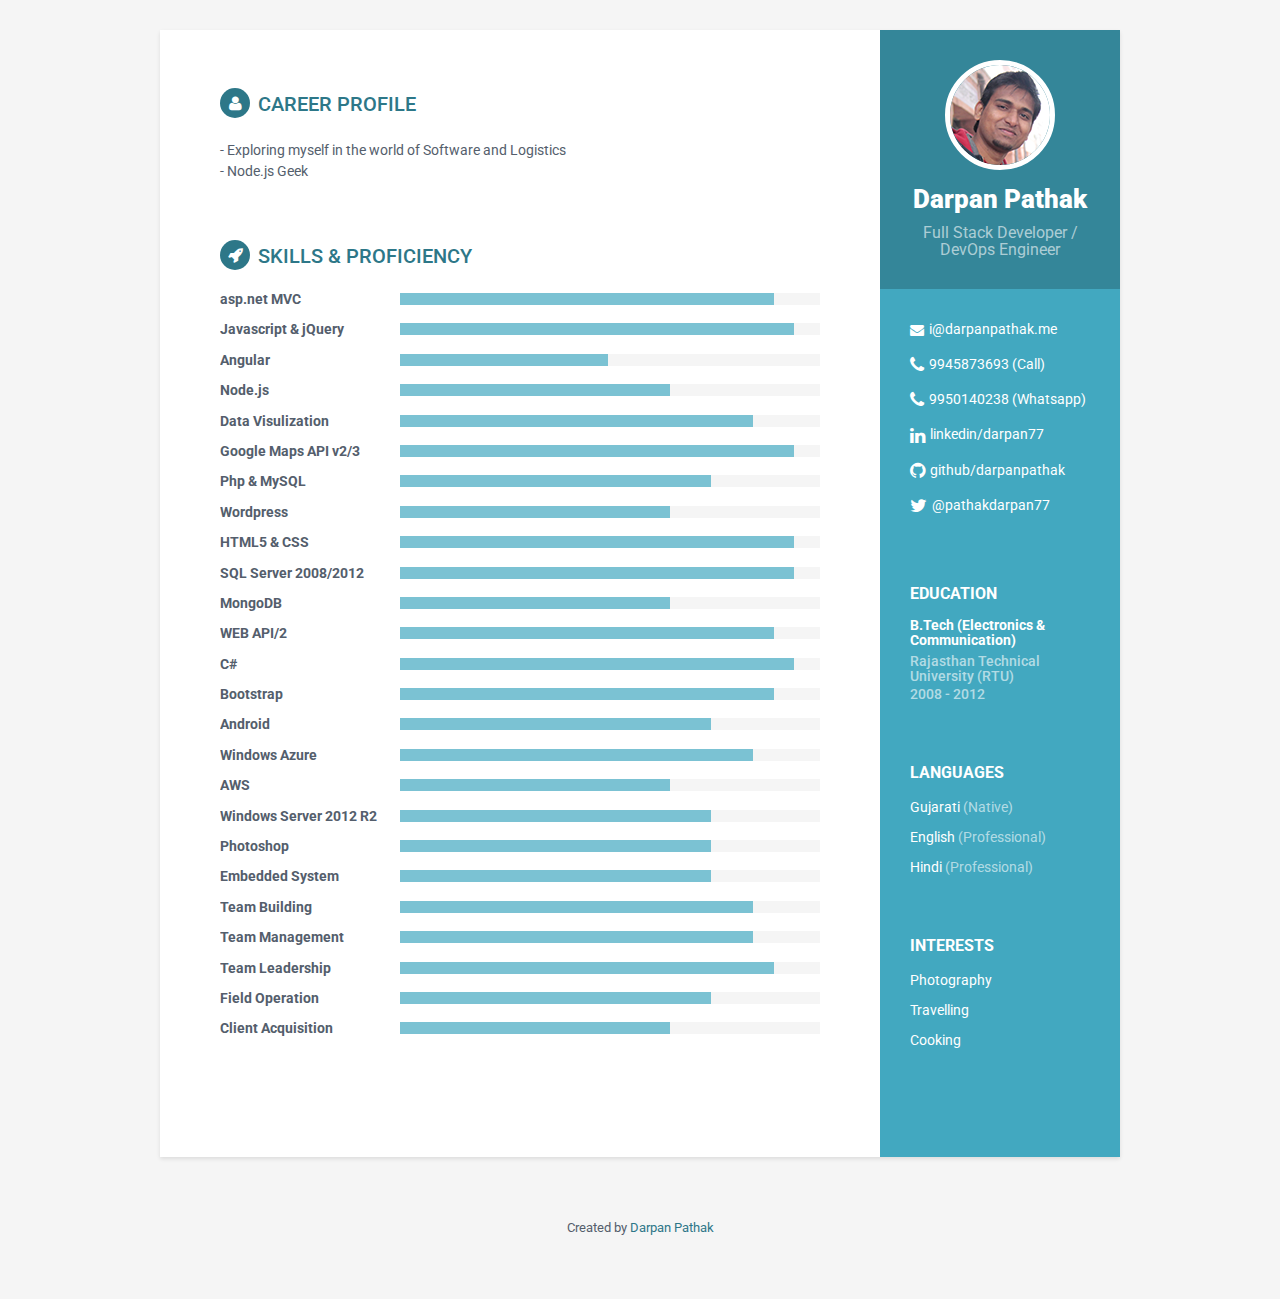
==== index.html @ 693bef12 "first commit" ====
﻿<!DOCTYPE html>
<!--[if IE 8]> <html lang="en" class="ie8"> <![endif]-->
<!--[if IE 9]> <html lang="en" class="ie9"> <![endif]-->
<!--[if !IE]><!-->
<html lang="en">
<!--<![endif]-->

<head>
    <title>darpanpathak.me</title>
    <!-- Meta -->
    <meta charset="utf-8">
    <meta http-equiv="X-UA-Compatible" content="IE=edge">
    <meta name="viewport" content="width=device-width, initial-scale=1.0">
    <meta name="author" content="darpan pathak">
    <link href='https://fonts.googleapis.com/css?family=Roboto:400,500,400italic,300italic,300,500italic,700,700italic,900,900italic'
    rel='stylesheet' type='text/css'>
    <!-- Global CSS -->
    <link rel="stylesheet" href="assets/plugins/bootstrap/css/bootstrap.min.css">
    <!-- Plugins CSS -->
    <link rel="stylesheet" href="assets/plugins/font-awesome/css/font-awesome.css">

    <!-- Theme CSS -->
    <link id="theme-style" rel="stylesheet" href="assets/css/styles.css">
    <!-- HTML5 shim and Respond.js for IE8 support of HTML5 elements and media queries -->
    <!--[if lt IE 9]>
      <script src="https://oss.maxcdn.com/html5shiv/3.7.2/html5shiv.min.js"></script>
      <script src="https://oss.maxcdn.com/respond/1.4.2/respond.min.js"></script>
    <![endif]-->
</head>

<body>
    <div class="wrapper">
        <div class="sidebar-wrapper">
            <div class="profile-container">
                <img class="profile img-circle" style="border:5px solid white" src="assets/images/profile.png" alt="" />
                <h1 class="name">Darpan Pathak</h1>
                <h3 class="tagline">Full Stack Developer / DevOps Engineer</h3>
            </div>
            <!--//profile-container-->

            <div class="contact-container container-block">
                <ul class="list-unstyled contact-list">
                    <li class="email"><i class="fa fa-envelope"></i><a href="mailto: contact@darpanpathak.me">i@darpanpathak.me</a></li>
                    <li class="phone"><i class="fa fa-phone"></i><a href="tel:9945873693">9945873693 (Call)</a></li>
                    <li class="phone"><i class="fa fa-phone"></i><a href="tel:9950140238">9950140238 (Whatsapp)</a></li>
                    <!--<li class="website"><i class="fa fa-globe"></i><a href="http://themes.3rdwavemedia.com/website-templates/free-responsive-website-template-for-developers/" target="_blank">portfoliosite.com</a></li>-->
                    <li class="linkedin"><i class="fa fa-linkedin"></i><a href="https://www.linkedin.com/in/darpan77" target="_blank">linkedin/darpan77</a></li>
                    <li class="github"><i class="fa fa-github"></i><a href="http://github.com/darpanpathak" target="_blank">github/darpanpathak</a></li>
                    <li class="twitter"><i class="fa fa-twitter"></i><a href="https://twitter.com/pathakdarpan77" target="_blank">@pathakdarpan77</a></li>
                </ul>
            </div>
            <!--//contact-container-->
            <div class="education-container container-block">
                <h2 class="container-block-title">Education</h2>
                <div class="item">
                    <h4 class="degree">B.Tech (Electronics & Communication)</h4>
                    <h5 class="meta">Rajasthan Technical University (RTU)</h5>
                    <div class="time">2008 - 2012</div>
                </div>
                <!--//item-->

            </div>
            <!--//education-container-->

            <div class="languages-container container-block">
                <h2 class="container-block-title">Languages</h2>
                <ul class="list-unstyled interests-list">
                    <li>Gujarati <span class="lang-desc">(Native)</span></li>
                    <li>English <span class="lang-desc">(Professional)</span></li>
                    <li>Hindi <span class="lang-desc">(Professional)</span></li>
                </ul>
            </div>
            <!--//interests-->

            <div class="interests-container container-block">
                <h2 class="container-block-title">Interests</h2>
                <ul class="list-unstyled interests-list">
                    <li>Photography</li>
                    <li>Travelling</li>
                    <li>Cooking</li>
                </ul>
            </div>
            <!--//interests-->

        </div>
        <!--//sidebar-wrapper-->

        <div class="main-wrapper">

            <section class="section summary-section">
                <h2 class="section-title"><i class="fa fa-user"></i>Career Profile</h2>
                <div class="summary">
                    <p>- Exploring myself in the world of Software and Logistics
                        <br /> - Node.js Geek </p>
                </div>
                <!--//summary-->
            </section>
            <!--//section-->

            <section class="skills-section section">
                <h2 class="section-title"><i class="fa fa-rocket"></i>Skills &amp; Proficiency</h2>
                <div class="skillset">
                    <div class="item">
                        <h3 class="level-title">asp.net MVC</h3>
                        <div class="level-bar">
                            <div class="level-bar-inner" data-level="90%">
                            </div>
                        </div>
                        <!--//level-bar-->
                    </div>
                    <!--//item-->

                    <div class="item">
                        <h3 class="level-title">Javascript &amp; jQuery</h3>
                        <div class="level-bar">
                            <div class="level-bar-inner" data-level="95%">
                            </div>
                        </div>
                        <!--//level-bar-->
                    </div>
                    <!--//item-->

                    <div class="item">
                        <h3 class="level-title">Angular</h3>
                        <div class="level-bar">
                            <div class="level-bar-inner" data-level="50%">
                            </div>
                        </div>
                        <!--//level-bar-->
                    </div>
                    <!--//item-->
                    
                    <div class="item">
                        <h3 class="level-title">Node.js</h3>
                        <div class="level-bar">
                            <div class="level-bar-inner" data-level="65%">
                            </div>
                        </div>
                        <!--//level-bar-->
                    </div>
                    
                    <div class="item">
                        <h3 class="level-title">Data Visulization</h3>
                        <div class="level-bar">
                            <div class="level-bar-inner" data-level="85%">
                            </div>
                        </div>
                        <!--//level-bar-->
                    </div>
                    
                    <div class="item">
                        <h3 class="level-title">Google Maps API v2/3</h3>
                        <div class="level-bar">
                            <div class="level-bar-inner" data-level="95%">
                            </div>
                        </div>
                        <!--//level-bar-->
                    </div>
                    
                    <div class="item">
                        <h3 class="level-title">Php & MySQL</h3>
                        <div class="level-bar">
                            <div class="level-bar-inner" data-level="75%">
                            </div>
                        </div>
                        <!--//level-bar-->
                    </div>
                    
                    <div class="item">
                        <h3 class="level-title">Wordpress</h3>
                        <div class="level-bar">
                            <div class="level-bar-inner" data-level="65%">
                            </div>
                        </div>
                        <!--//level-bar-->
                    </div>
                    
                    <div class="item">
                        <h3 class="level-title">HTML5 &amp; CSS</h3>
                        <div class="level-bar">
                            <div class="level-bar-inner" data-level="95%">
                            </div>
                        </div>
                        <!--//level-bar-->
                    </div>

                    <div class="item">
                        <h3 class="level-title">SQL Server 2008/2012</h3>
                        <div class="level-bar">
                            <div class="level-bar-inner" data-level="95%">
                            </div>
                        </div>
                        <!--//level-bar-->
                    </div>
                    <!--//item-->

                    <div class="item">
                        <h3 class="level-title">MongoDB</h3>
                        <div class="level-bar">
                            <div class="level-bar-inner" data-level="65%">
                            </div>
                        </div>
                        <!--//level-bar-->
                    </div>
                    <!--//item-->

                    <div class="item">
                        <h3 class="level-title">WEB API/2</h3>
                        <div class="level-bar">
                            <div class="level-bar-inner" data-level="90%">
                            </div>
                        </div>
                        <!--//level-bar-->
                    </div>
                    <!--//item-->
                    
                    <div class="item">
                        <h3 class="level-title">C#</h3>
                        <div class="level-bar">
                            <div class="level-bar-inner" data-level="95%">
                            </div>
                        </div>
                        <!--//level-bar-->
                    </div>
                    
                    <div class="item">
                        <h3 class="level-title">Bootstrap</h3>
                        <div class="level-bar">
                            <div class="level-bar-inner" data-level="90%">
                            </div>
                        </div>
                        <!--//level-bar-->
                    </div>
                    
                    <div class="item">
                        <h3 class="level-title">Android</h3>
                        <div class="level-bar">
                            <div class="level-bar-inner" data-level="75%">
                            </div>
                        </div>
                        <!--//level-bar-->
                    </div>
                    
                    <div class="item">
                        <h3 class="level-title">Windows Azure</h3>
                        <div class="level-bar">
                            <div class="level-bar-inner" data-level="85%">
                            </div>
                        </div>
                        <!--//level-bar-->
                    </div>
                    
                    <div class="item">
                        <h3 class="level-title">AWS</h3>
                        <div class="level-bar">
                            <div class="level-bar-inner" data-level="65%">
                            </div>
                        </div>
                        <!--//level-bar-->
                    </div>
                    
                    <div class="item">
                        <h3 class="level-title">Windows Server 2012 R2</h3>
                        <div class="level-bar">
                            <div class="level-bar-inner" data-level="75%">
                            </div>
                        </div>
                        <!--//level-bar-->
                    </div>
                    
                    <div class="item">
                        <h3 class="level-title">Photoshop</h3>
                        <div class="level-bar">
                            <div class="level-bar-inner" data-level="75%">
                            </div>
                        </div>
                        <!--//level-bar-->
                    </div>
                    
                    <div class="item">
                        <h3 class="level-title">Embedded System</h3>
                        <div class="level-bar">
                            <div class="level-bar-inner" data-level="75%">
                            </div>
                        </div>
                        <!--//level-bar-->
                    </div>
                    
                    <div class="item">
                        <h3 class="level-title">Team Building</h3>
                        <div class="level-bar">
                            <div class="level-bar-inner" data-level="85%">
                            </div>
                        </div>
                        <!--//level-bar-->
                    </div>
                    
                    <div class="item">
                        <h3 class="level-title">Team Management</h3>
                        <div class="level-bar">
                            <div class="level-bar-inner" data-level="85%">
                            </div>
                        </div>
                        <!--//level-bar-->
                    </div>
                    
                    <div class="item">
                        <h3 class="level-title">Team Leadership</h3>
                        <div class="level-bar">
                            <div class="level-bar-inner" data-level="90%">
                            </div>
                        </div>
                        <!--//level-bar-->
                    </div>
                    
                    <div class="item">
                        <h3 class="level-title">Field Operation</h3>
                        <div class="level-bar">
                            <div class="level-bar-inner" data-level="75%">
                            </div>
                        </div>
                        <!--//level-bar-->
                    </div>
                    
                    <div class="item">
                        <h3 class="level-title">Client Acquisition</h3>
                        <div class="level-bar">
                            <div class="level-bar-inner" data-level="65%">
                            </div>
                        </div>
                        <!--//level-bar-->
                    </div>              

                </div>
            </section>
            <!--//skills-section-->



        </div>
        <!--//main-body-->
    </div>

    <footer class="footer">
        <div class="text-center">
            <!--/* This template is released under the Creative Commons Attribution 3.0 License. Please keep the attribution link below when using for your own project. Thank you for your support. :) If you'd like to use the template without the attribution, you can check out other license options via our website: themes.3rdwavemedia.com */-->
            <small class="copyright">Created by <a href="http://darpanpathak.me" target="_blank"> Darpan Pathak</a></small>
        </div>
        <!--//container-->
    </footer>
    <!--//footer-->

    <!-- Javascript -->
    <script type="text/javascript" src="assets/plugins/jquery-1.11.3.min.js"></script>
    <script type="text/javascript" src="assets/plugins/bootstrap/js/bootstrap.min.js"></script>
    <!-- custom js -->
    <script type="text/javascript" src="assets/js/main.js"></script>
</body>

</html>
---- assets/css/styles.css ----
/*   
 * Template Name: Orbit - Responsive Resume/CV Template for Developers
 * Version: 1.0
 * Author: Xiaoying Riley
 * Twitter: @3rdwave_themes
 * License: Creative Commons Attribution 3.0 License
 * Website: http://themes.3rdwavemedia.com/
*/
/* styles.css */
/* ======= Base ======= */
body {
  font-family: 'Roboto', sans-serif;
  color: #545E6C;
  background: #f5f5f5;
  font-size: 14px;
  padding: 30px;
  -webkit-font-smoothing: antialiased;
  -moz-osx-font-smoothing: grayscale;
}
h1,
h2,
h3,
h4,
h5,
h6 {
  font-weight: 700;
}
a {
  color: #2d7788;
  -webkit-transition: all 0.4s ease-in-out;
  -moz-transition: all 0.4s ease-in-out;
  -ms-transition: all 0.4s ease-in-out;
  -o-transition: all 0.4s ease-in-out;
}
a:hover {
  text-decoration: underline;
  color: #1a454f;
}
a:focus {
  text-decoration: none;
}
p {
  line-height: 1.5;
}
.wrapper {
  background: #42A8C0;
  max-width: 960px;
  margin: 0 auto;
  position: relative;
  -webkit-box-shadow: 0px 2px 4px rgba(0, 0, 0, 0.1);
  -moz-box-shadow: 0px 2px 4px rgba(0, 0, 0, 0.1);
  box-shadow: 0px 2px 4px rgba(0, 0, 0, 0.1);
}
.sidebar-wrapper {
  background: #42A8C0;
  position: absolute;
  right: 0;
  width: 240px;
  height: 100%;
  min-height: 800px;
  color: #fff;
}
.sidebar-wrapper a {
  color: #fff;
}
.sidebar-wrapper .profile-container {
  padding: 30px;
  background: rgba(0, 0, 0, 0.2);
  text-align: center;
  color: #fff;
}
.sidebar-wrapper .name {
  font-size: 26px;
  font-weight: 900;
  margin-top: 0;
  margin-bottom: 10px;
}
.sidebar-wrapper .tagline {
  color: rgba(255, 255, 255, 0.6);
  font-size: 16px;
  font-weight: 400;
  margin-top: 0;
  margin-bottom: 0;
}
.sidebar-wrapper .profile {
  margin-bottom: 15px;
}
.sidebar-wrapper .contact-list .fa {
  margin-right: 5px;
  font-size: 18px;
  vertical-align: middle;
}
.sidebar-wrapper .contact-list li {
  margin-bottom: 15px;
}
.sidebar-wrapper .contact-list li:last-child {
  margin-bottom: 0;
}
.sidebar-wrapper .contact-list .email .fa {
  font-size: 14px;
}
.sidebar-wrapper .container-block {
  padding: 30px;
}
.sidebar-wrapper .container-block-title {
  text-transform: uppercase;
  font-size: 16px;
  font-weight: 700;
  margin-top: 0;
  margin-bottom: 15px;
}
.sidebar-wrapper .degree {
  font-size: 14px;
  margin-top: 0;
  margin-bottom: 5px;
}
.sidebar-wrapper .education-container .item {
  margin-bottom: 15px;
}
.sidebar-wrapper .education-container .item:last-child {
  margin-bottom: 0;
}
.sidebar-wrapper .education-container .meta {
  color: rgba(255, 255, 255, 0.6);
  font-weight: 500;
  margin-bottom: 0px;
  margin-top: 0;
}
.sidebar-wrapper .education-container .time {
  color: rgba(255, 255, 255, 0.6);
  font-weight: 500;
  margin-bottom: 0px;
}
.sidebar-wrapper .languages-container .lang-desc {
  color: rgba(255, 255, 255, 0.6);
}
.sidebar-wrapper .languages-list {
  margin-bottom: 0;
}
.sidebar-wrapper .languages-list li {
  margin-bottom: 10px;
}
.sidebar-wrapper .languages-list li:last-child {
  margin-bottom: 0;
}
.sidebar-wrapper .interests-list {
  margin-bottom: 0;
}
.sidebar-wrapper .interests-list li {
  margin-bottom: 10px;
}
.sidebar-wrapper .interests-list li:last-child {
  margin-bottom: 0;
}
.main-wrapper {
  background: #fff;
  padding: 60px;
  padding-right: 300px;
}
.main-wrapper .section-title {
  text-transform: uppercase;
  font-size: 20px;
  font-weight: 500;
  color: #2d7788;
  position: relative;
  margin-top: 0;
  margin-bottom: 20px;
}
.main-wrapper .section-title .fa {
  width: 30px;
  height: 30px;
  margin-right: 8px;
  display: inline-block;
  color: #fff;
  -webkit-border-radius: 50%;
  -moz-border-radius: 50%;
  -ms-border-radius: 50%;
  -o-border-radius: 50%;
  border-radius: 50%;
  -moz-background-clip: padding;
  -webkit-background-clip: padding-box;
  background-clip: padding-box;
  background: #2d7788;
  text-align: center;
  padding-top: 8px;
  font-size: 16px;
  position: relative;
  top: -2px;
}
.main-wrapper .section {
  margin-bottom: 60px;
}
.main-wrapper .experiences-section .item {
  margin-bottom: 30px;
}
.main-wrapper .upper-row {
  position: relative;
  overflow: hidden;
  margin-bottom: 2px;
}
.main-wrapper .job-title {
  color: #3F4650;
  font-size: 16px;
  margin-top: 0;
  margin-bottom: 0;
  font-weight: 500;
}
.main-wrapper .time {
  position: absolute;
  right: 0;
  top: 0;
  color: #97AAC3;
}
.main-wrapper .company {
  margin-bottom: 10px;
  color: #97AAC3;
}
.main-wrapper .project-title {
  font-size: 16px;
  font-weight: 400;
  margin-top: 0;
  margin-bottom: 5px;
}
.main-wrapper .projects-section .intro {
  margin-bottom: 30px;
}
.main-wrapper .projects-section .item {
  margin-bottom: 15px;
}
.skillset .item {
  margin-bottom: 15px;
  overflow: hidden;
}
.skillset .level-title {
  font-size: 14px;
  margin-top: 0;
  margin-bottom: 12px;
}
.skillset .level-bar {
  height: 12px;
  background: #f5f5f5;
}
.skillset .level-bar-inner {
  height: 12px;
  background: #7bc2d3;
}
.footer {
  padding: 30px;
  padding-top: 60px;
}
.footer .copyright {
  line-height: 1.6;
  color: #545E6C;
  font-size: 13px;
}
.footer .fa-heart {
  color: #fb866a;
}
/* Extra small devices (phones, less than 768px) */
@media (max-width: 767px) {
  .sidebar-wrapper {
    position: static;
    width: inherit;
  }
  .main-wrapper {
    padding: 30px;
  }
  .main-wrapper .time {
    position: static;
    display: block;
    margin-top: 5px;
  }
  .main-wrapper .upper-row {
    margin-bottom: 0;
  }
}
/* Small devices (tablets, 768px and up) */
/* Medium devices (desktops, 992px and up) */
@media (min-width: 992px) {
  .skillset .level-title {
    display: inline-block;
    float: left;
    width: 30%;
    margin-bottom: 0;
  }
  .skillset .level-bar {
    display: inline-block;
    width: 70%;
    float: left;
    position: relative;
    top: 1px;
  }
}
/* Large devices (large desktops, 1200px and up) */
/* Ex-Large devices (large desktops, 1200px and up) */
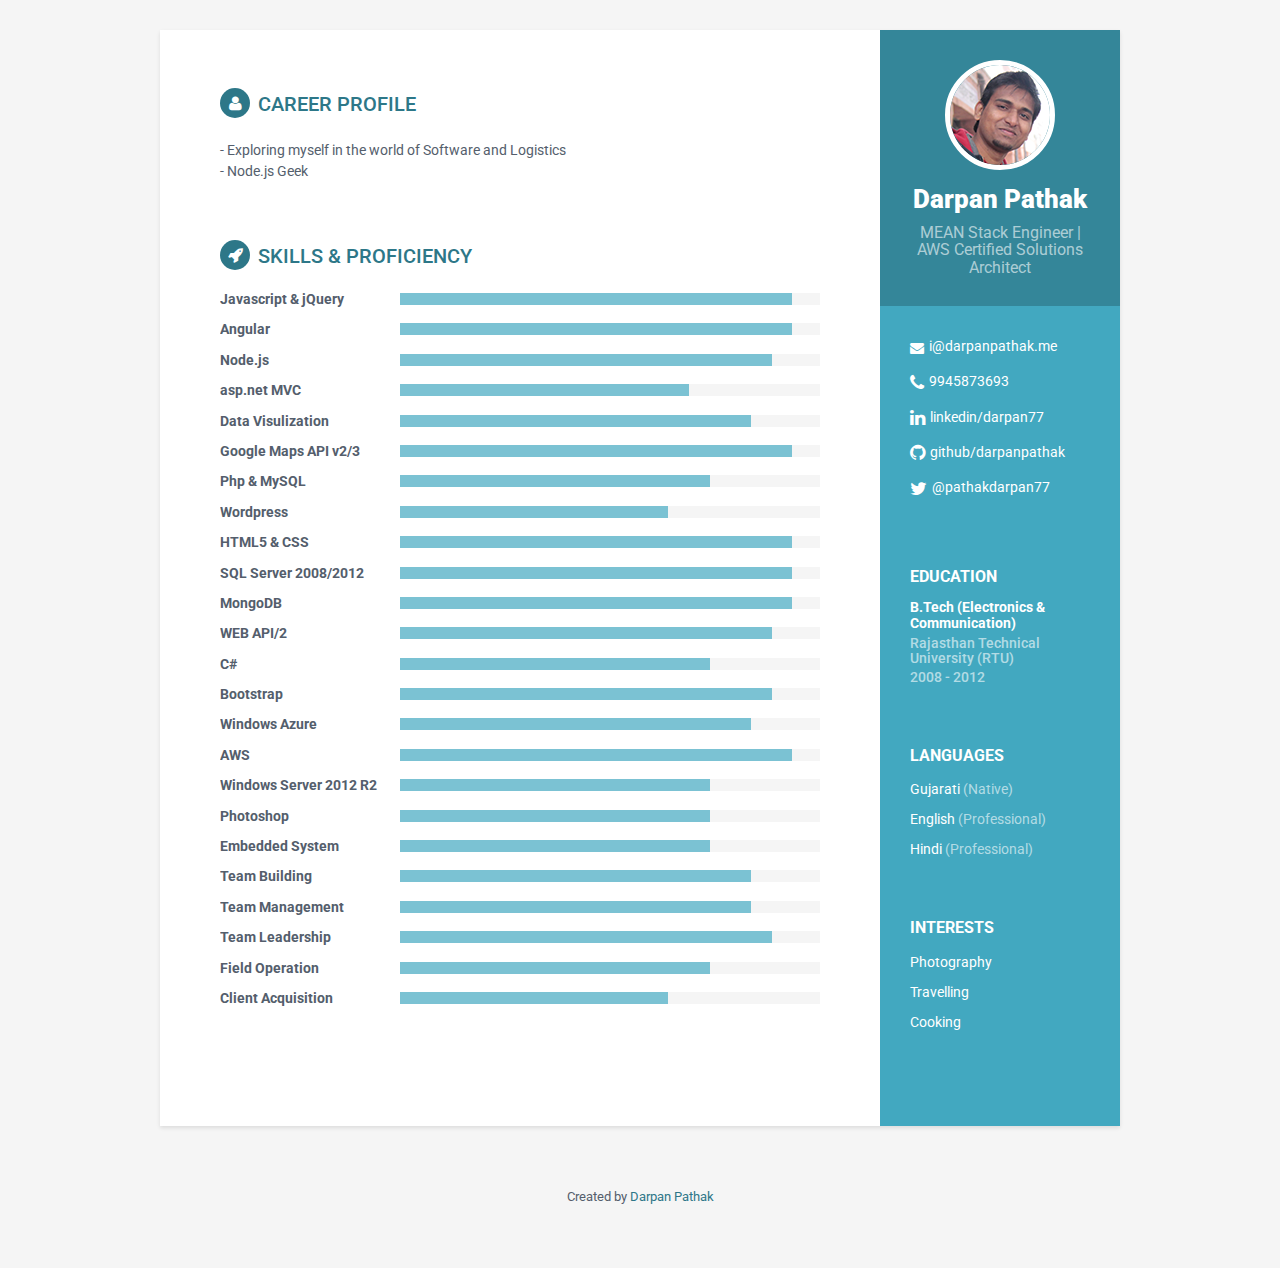
==== commit e9cad3aa: "Update index.html" ====
--- a/index.html
+++ b/index.html
@@ -34,15 +34,14 @@
             <div class="profile-container">
                 <img class="profile img-circle" style="border:5px solid white" src="assets/images/profile.png" alt="" />
                 <h1 class="name">Darpan Pathak</h1>
-                <h3 class="tagline">Full Stack Developer / DevOps Engineer</h3>
+                <h3 class="tagline">MEAN Stack Engineer | AWS Certified Solutions Architect</h3>
             </div>
             <!--//profile-container-->
 
             <div class="contact-container container-block">
                 <ul class="list-unstyled contact-list">
                     <li class="email"><i class="fa fa-envelope"></i><a href="mailto: contact@darpanpathak.me">i@darpanpathak.me</a></li>
-                    <li class="phone"><i class="fa fa-phone"></i><a href="tel:9945873693">9945873693 (Call)</a></li>
-                    <li class="phone"><i class="fa fa-phone"></i><a href="tel:9950140238">9950140238 (Whatsapp)</a></li>
+                    <li class="phone"><i class="fa fa-phone"></i><a href="tel:9945873693">9945873693</a></li>
                     <!--<li class="website"><i class="fa fa-globe"></i><a href="http://themes.3rdwavemedia.com/website-templates/free-responsive-website-template-for-developers/" target="_blank">portfoliosite.com</a></li>-->
                     <li class="linkedin"><i class="fa fa-linkedin"></i><a href="https://www.linkedin.com/in/darpan77" target="_blank">linkedin/darpan77</a></li>
                     <li class="github"><i class="fa fa-github"></i><a href="http://github.com/darpanpathak" target="_blank">github/darpanpathak</a></li>
@@ -100,47 +99,142 @@
             <section class="skills-section section">
                 <h2 class="section-title"><i class="fa fa-rocket"></i>Skills &amp; Proficiency</h2>
                 <div class="skillset">
+                    
+
+                    <div class="item">
+                        <h3 class="level-title">Javascript &amp; jQuery</h3>
+                        <div class="level-bar">
+                            <div class="level-bar-inner" data-level="95%">
+                            </div>
+                        </div>
+                        <!--//level-bar-->
+                    </div>
+                    <!--//item-->
+
+                    <div class="item">
+                        <h3 class="level-title">Angular</h3>
+                        <div class="level-bar">
+                            <div class="level-bar-inner" data-level="95%">
+                            </div>
+                        </div>
+                        <!--//level-bar-->
+                    </div>
+                    <!--//item-->
+                    
+                    <div class="item">
+                        <h3 class="level-title">Node.js</h3>
+                        <div class="level-bar">
+                            <div class="level-bar-inner" data-level="90%">
+                            </div>
+                        </div>
+                        <!--//level-bar-->
+                    </div>
+                    
                     <div class="item">
                         <h3 class="level-title">asp.net MVC</h3>
                         <div class="level-bar">
+                            <div class="level-bar-inner" data-level="70%">
+                            </div>
+                        </div>
+                        <!--//level-bar-->
+                    </div>
+                    <!--//item-->
+                    
+                    <div class="item">
+                        <h3 class="level-title">Data Visulization</h3>
+                        <div class="level-bar">
+                            <div class="level-bar-inner" data-level="85%">
+                            </div>
+                        </div>
+                        <!--//level-bar-->
+                    </div>
+                    
+                    <div class="item">
+                        <h3 class="level-title">Google Maps API v2/3</h3>
+                        <div class="level-bar">
+                            <div class="level-bar-inner" data-level="95%">
+                            </div>
+                        </div>
+                        <!--//level-bar-->
+                    </div>
+                    
+                    <div class="item">
+                        <h3 class="level-title">Php & MySQL</h3>
+                        <div class="level-bar">
+                            <div class="level-bar-inner" data-level="75%">
+                            </div>
+                        </div>
+                        <!--//level-bar-->
+                    </div>
+                    
+                    <div class="item">
+                        <h3 class="level-title">Wordpress</h3>
+                        <div class="level-bar">
+                            <div class="level-bar-inner" data-level="65%">
+                            </div>
+                        </div>
+                        <!--//level-bar-->
+                    </div>
+                    
+                    <div class="item">
+                        <h3 class="level-title">HTML5 &amp; CSS</h3>
+                        <div class="level-bar">
+                            <div class="level-bar-inner" data-level="95%">
+                            </div>
+                        </div>
+                        <!--//level-bar-->
+                    </div>
+
+                    <div class="item">
+                        <h3 class="level-title">SQL Server 2008/2012</h3>
+                        <div class="level-bar">
+                            <div class="level-bar-inner" data-level="95%">
+                            </div>
+                        </div>
+                        <!--//level-bar-->
+                    </div>
+                    <!--//item-->
+
+                    <div class="item">
+                        <h3 class="level-title">MongoDB</h3>
+                        <div class="level-bar">
+                            <div class="level-bar-inner" data-level="95%">
+                            </div>
+                        </div>
+                        <!--//level-bar-->
+                    </div>
+                    <!--//item-->
+
+                    <div class="item">
+                        <h3 class="level-title">WEB API/2</h3>
+                        <div class="level-bar">
                             <div class="level-bar-inner" data-level="90%">
                             </div>
                         </div>
                         <!--//level-bar-->
                     </div>
                     <!--//item-->
-
-                    <div class="item">
-                        <h3 class="level-title">Javascript &amp; jQuery</h3>
-                        <div class="level-bar">
-                            <div class="level-bar-inner" data-level="95%">
-                            </div>
-                        </div>
-                        <!--//level-bar-->
-                    </div>
-                    <!--//item-->
-
-                    <div class="item">
-                        <h3 class="level-title">Angular</h3>
-                        <div class="level-bar">
-                            <div class="level-bar-inner" data-level="50%">
-                            </div>
-                        </div>
-                        <!--//level-bar-->
-                    </div>
-                    <!--//item-->
-                    
-                    <div class="item">
-                        <h3 class="level-title">Node.js</h3>
-                        <div class="level-bar">
-                            <div class="level-bar-inner" data-level="65%">
-                            </div>
-                        </div>
-                        <!--//level-bar-->
-                    </div>
-                    
-                    <div class="item">
-                        <h3 class="level-title">Data Visulization</h3>
+                    
+                    <div class="item">
+                        <h3 class="level-title">C#</h3>
+                        <div class="level-bar">
+                            <div class="level-bar-inner" data-level="75%">
+                            </div>
+                        </div>
+                        <!--//level-bar-->
+                    </div>
+                    
+                    <div class="item">
+                        <h3 class="level-title">Bootstrap</h3>
+                        <div class="level-bar">
+                            <div class="level-bar-inner" data-level="90%">
+                            </div>
+                        </div>
+                        <!--//level-bar-->
+                    </div>
+                                       
+                    <div class="item">
+                        <h3 class="level-title">Windows Azure</h3>
                         <div class="level-bar">
                             <div class="level-bar-inner" data-level="85%">
                             </div>
@@ -149,111 +243,9 @@
                     </div>
                     
                     <div class="item">
-                        <h3 class="level-title">Google Maps API v2/3</h3>
-                        <div class="level-bar">
-                            <div class="level-bar-inner" data-level="95%">
-                            </div>
-                        </div>
-                        <!--//level-bar-->
-                    </div>
-                    
-                    <div class="item">
-                        <h3 class="level-title">Php & MySQL</h3>
-                        <div class="level-bar">
-                            <div class="level-bar-inner" data-level="75%">
-                            </div>
-                        </div>
-                        <!--//level-bar-->
-                    </div>
-                    
-                    <div class="item">
-                        <h3 class="level-title">Wordpress</h3>
-                        <div class="level-bar">
-                            <div class="level-bar-inner" data-level="65%">
-                            </div>
-                        </div>
-                        <!--//level-bar-->
-                    </div>
-                    
-                    <div class="item">
-                        <h3 class="level-title">HTML5 &amp; CSS</h3>
-                        <div class="level-bar">
-                            <div class="level-bar-inner" data-level="95%">
-                            </div>
-                        </div>
-                        <!--//level-bar-->
-                    </div>
-
-                    <div class="item">
-                        <h3 class="level-title">SQL Server 2008/2012</h3>
-                        <div class="level-bar">
-                            <div class="level-bar-inner" data-level="95%">
-                            </div>
-                        </div>
-                        <!--//level-bar-->
-                    </div>
-                    <!--//item-->
-
-                    <div class="item">
-                        <h3 class="level-title">MongoDB</h3>
-                        <div class="level-bar">
-                            <div class="level-bar-inner" data-level="65%">
-                            </div>
-                        </div>
-                        <!--//level-bar-->
-                    </div>
-                    <!--//item-->
-
-                    <div class="item">
-                        <h3 class="level-title">WEB API/2</h3>
-                        <div class="level-bar">
-                            <div class="level-bar-inner" data-level="90%">
-                            </div>
-                        </div>
-                        <!--//level-bar-->
-                    </div>
-                    <!--//item-->
-                    
-                    <div class="item">
-                        <h3 class="level-title">C#</h3>
-                        <div class="level-bar">
-                            <div class="level-bar-inner" data-level="95%">
-                            </div>
-                        </div>
-                        <!--//level-bar-->
-                    </div>
-                    
-                    <div class="item">
-                        <h3 class="level-title">Bootstrap</h3>
-                        <div class="level-bar">
-                            <div class="level-bar-inner" data-level="90%">
-                            </div>
-                        </div>
-                        <!--//level-bar-->
-                    </div>
-                    
-                    <div class="item">
-                        <h3 class="level-title">Android</h3>
-                        <div class="level-bar">
-                            <div class="level-bar-inner" data-level="75%">
-                            </div>
-                        </div>
-                        <!--//level-bar-->
-                    </div>
-                    
-                    <div class="item">
-                        <h3 class="level-title">Windows Azure</h3>
-                        <div class="level-bar">
-                            <div class="level-bar-inner" data-level="85%">
-                            </div>
-                        </div>
-                        <!--//level-bar-->
-                    </div>
-                    
-                    <div class="item">
                         <h3 class="level-title">AWS</h3>
                         <div class="level-bar">
-                            <div class="level-bar-inner" data-level="65%">
+                            <div class="level-bar-inner" data-level="95%">
                             </div>
                         </div>
                         <!--//level-bar-->
@@ -357,4 +349,4 @@
     <script type="text/javascript" src="assets/js/main.js"></script>
 </body>
 
-</html>+</html>
